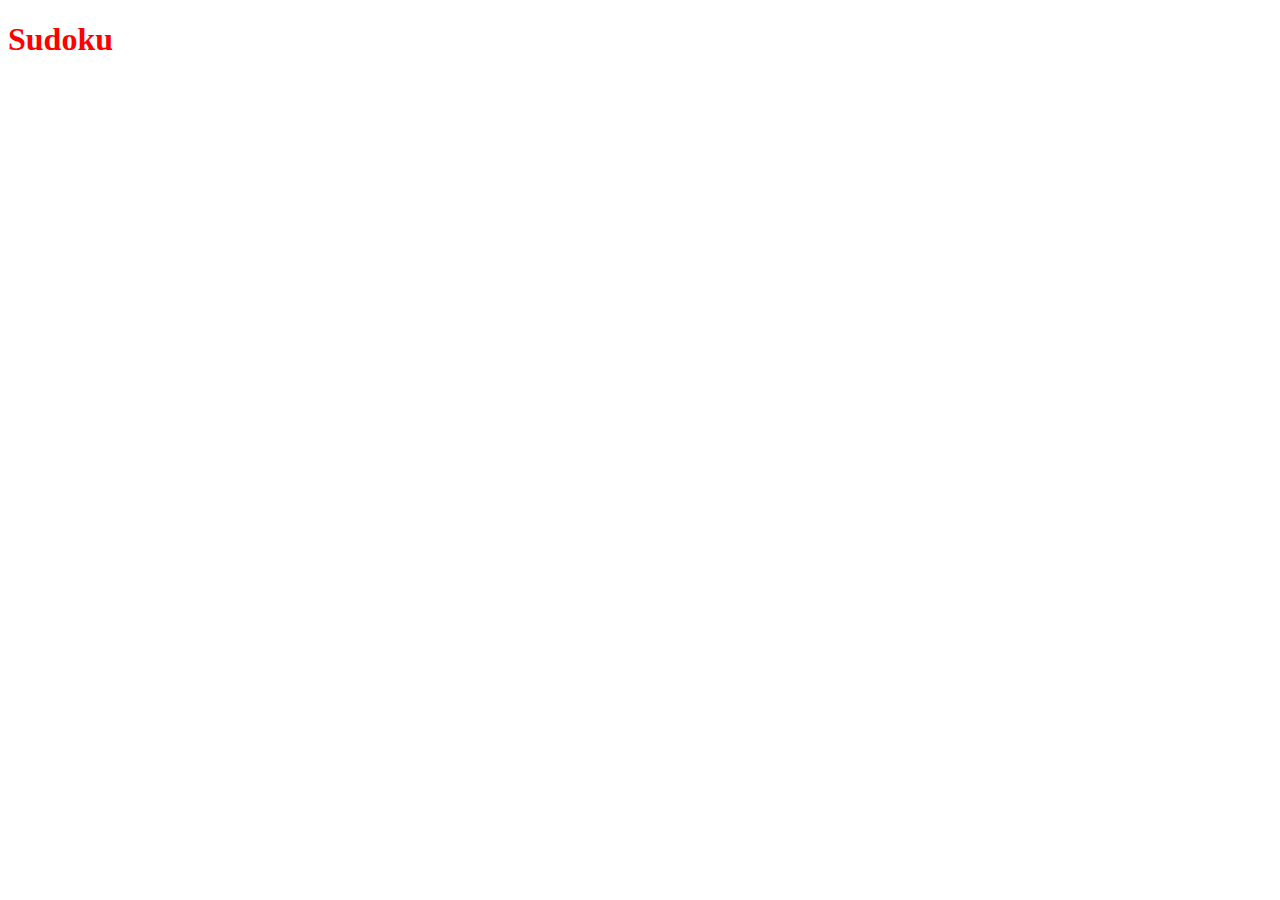
==== index.html @ baa08cb9 "create files needed" ====
<!DOCTYPE html>
<html lang="en">
  <head>
    <meta charset="UTF-8" />
    <meta name="viewport" content="width=device-width, initial-scale=1.0" />
    <script defer src="app.js"></script>
    <link rel="stylesheet" href="style.css" />
    <title>Sudoku</title>
  </head>
  <body>
    <h1>Sudoku</h1>
  </body>
</html>
---- style.css ----
h1 {
  color: red;
}
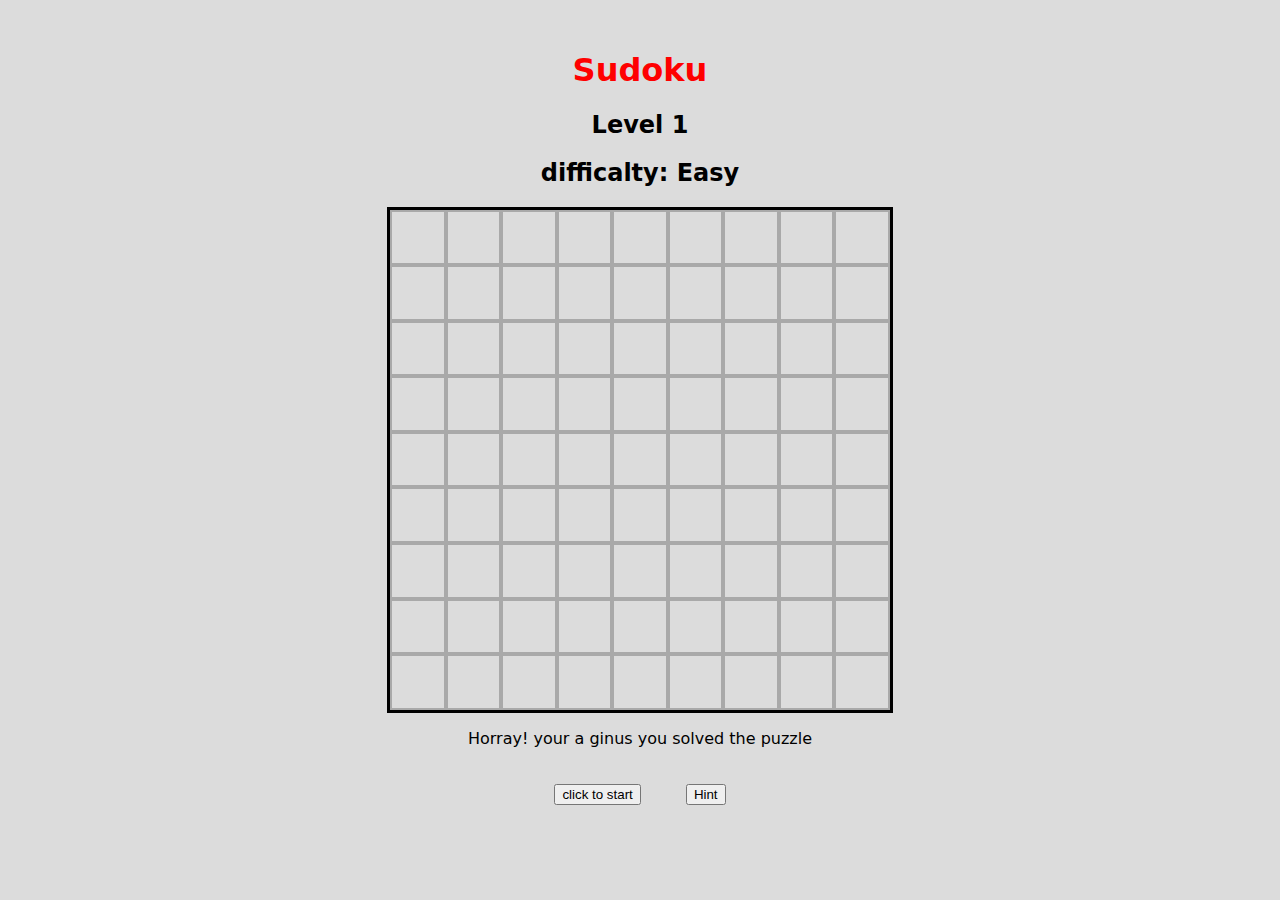
==== commit 9f54a944: "adding db and bulding basic html,css outline" ====
--- a/index.html
+++ b/index.html
@@ -9,5 +9,112 @@
   </head>
   <body>
     <h1>Sudoku</h1>
+    <h2>Level 1</h2>
+    <h2>difficalty: Easy</h2>
+
+    <board id="board">
+      <section class="subsec">
+        <div class="sqr" id="0"></div>
+        <div class="sqr" id="1"></div>
+        <div class="sqr" id="2"></div>
+        <div class="sqr" id="3"></div>
+        <div class="sqr" id="4"></div>
+        <div class="sqr" id="5"></div>
+        <div class="sqr" id="6"></div>
+        <div class="sqr" id="7"></div>
+        <div class="sqr" id="8"></div>
+      </section>
+      <section class="subsec">
+        <div class="sqr" id="9"></div>
+        <div class="sqr" id="10"></div>
+        <div class="sqr" id="11"></div>
+        <div class="sqr" id="12"></div>
+        <div class="sqr" id="13"></div>
+        <div class="sqr" id="14"></div>
+        <div class="sqr" id="15"></div>
+        <div class="sqr" id="16"></div>
+        <div class="sqr" id="17"></div>
+      </section>
+      <section class="subsec">
+        <div class="sqr" id="18"></div>
+        <div class="sqr" id="19"></div>
+        <div class="sqr" id="20"></div>
+        <div class="sqr" id="21"></div>
+        <div class="sqr" id="22"></div>
+        <div class="sqr" id="23"></div>
+        <div class="sqr" id="24"></div>
+        <div class="sqr" id="25"></div>
+        <div class="sqr" id="26"></div>
+      </section>
+      <section class="subsec">
+        <div class="sqr" id="27"></div>
+        <div class="sqr" id="28"></div>
+        <div class="sqr" id="29"></div>
+        <div class="sqr" id="30"></div>
+        <div class="sqr" id="31"></div>
+        <div class="sqr" id="32"></div>
+        <div class="sqr" id="33"></div>
+        <div class="sqr" id="34"></div>
+        <div class="sqr" id="35"></div>
+      </section>
+      <section class="subsec">
+        <div class="sqr" id="36"></div>
+        <div class="sqr" id="37"></div>
+        <div class="sqr" id="38"></div>
+        <div class="sqr" id="39"></div>
+        <div class="sqr" id="40"></div>
+        <div class="sqr" id="41"></div>
+        <div class="sqr" id="42"></div>
+        <div class="sqr" id="43"></div>
+        <div class="sqr" id="44"></div>
+      </section>
+      <section class="subsec">
+        <div class="sqr" id="45"></div>
+        <div class="sqr" id="46"></div>
+        <div class="sqr" id="47"></div>
+        <div class="sqr" id="48"></div>
+        <div class="sqr" id="49"></div>
+        <div class="sqr" id="50"></div>
+        <div class="sqr" id="51"></div>
+        <div class="sqr" id="52"></div>
+        <div class="sqr" id="53"></div>
+      </section>
+      <section class="subsec">
+        <div class="sqr" id="54"></div>
+        <div class="sqr" id="55"></div>
+        <div class="sqr" id="56"></div>
+        <div class="sqr" id="57"></div>
+        <div class="sqr" id="58"></div>
+        <div class="sqr" id="59"></div>
+        <div class="sqr" id="60"></div>
+        <div class="sqr" id="61"></div>
+        <div class="sqr" id="62"></div>
+      </section>
+      <section class="subsec">
+        <div class="sqr" id="63"></div>
+        <div class="sqr" id="64"></div>
+        <div class="sqr" id="65"></div>
+        <div class="sqr" id="66"></div>
+        <div class="sqr" id="67"></div>
+        <div class="sqr" id="68"></div>
+        <div class="sqr" id="69"></div>
+        <div class="sqr" id="70"></div>
+        <div class="sqr" id="71"></div>
+      </section>
+      <section class="subsec">
+        <div class="sqr" id="72"></div>
+        <div class="sqr" id="73"></div>
+        <div class="sqr" id="74"></div>
+        <div class="sqr" id="75"></div>
+        <div class="sqr" id="76"></div>
+        <div class="sqr" id="77"></div>
+        <div class="sqr" id="78"></div>
+        <div class="sqr" id="79"></div>
+        <div class="sqr" id="80"></div>
+      </section>
+    </board>
+    <p>Horray! your a ginus you solved the puzzle</p>
+    <button id="start">click to start</button>
+    <button id="hint">Hint</button>
   </body>
 </html>
--- a/style.css
+++ b/style.css
@@ -1,3 +1,50 @@
 h1 {
   color: red;
 }
+
+body {
+  background-color: gainsboro;
+  font-family: system-ui, sans-serif;
+  margin: auto;
+  text-align: center;
+  padding: 30px;
+  /* display: flex; */
+}
+
+
+
+
+#board {
+  display: grid;
+  grid-template-rows: repeat(9, 1fr);
+  /* grid-template-columns: repeat(9, 1fr); */
+  height: 500px;
+  width: 500px;
+  margin: auto;
+  /* align-items: left; */
+  border: 3px solid black;
+}
+
+.subsec {
+  display: grid;
+  /* grid-template-rows: repeat(3, 1fr); */
+  grid-template-columns: repeat(9, 1fr); 
+  /* border: 5px solid black;  */
+  font-size: 30px; 
+} 
+
+.sqr { 
+border: 2px solid darkgray;
+  font-size: 30px;
+  cursor: pointer;
+  display: flex;
+  align-items: center;
+  justify-content: center; */
+
+}
+
+button {
+  margin: 20px;
+}
+
+
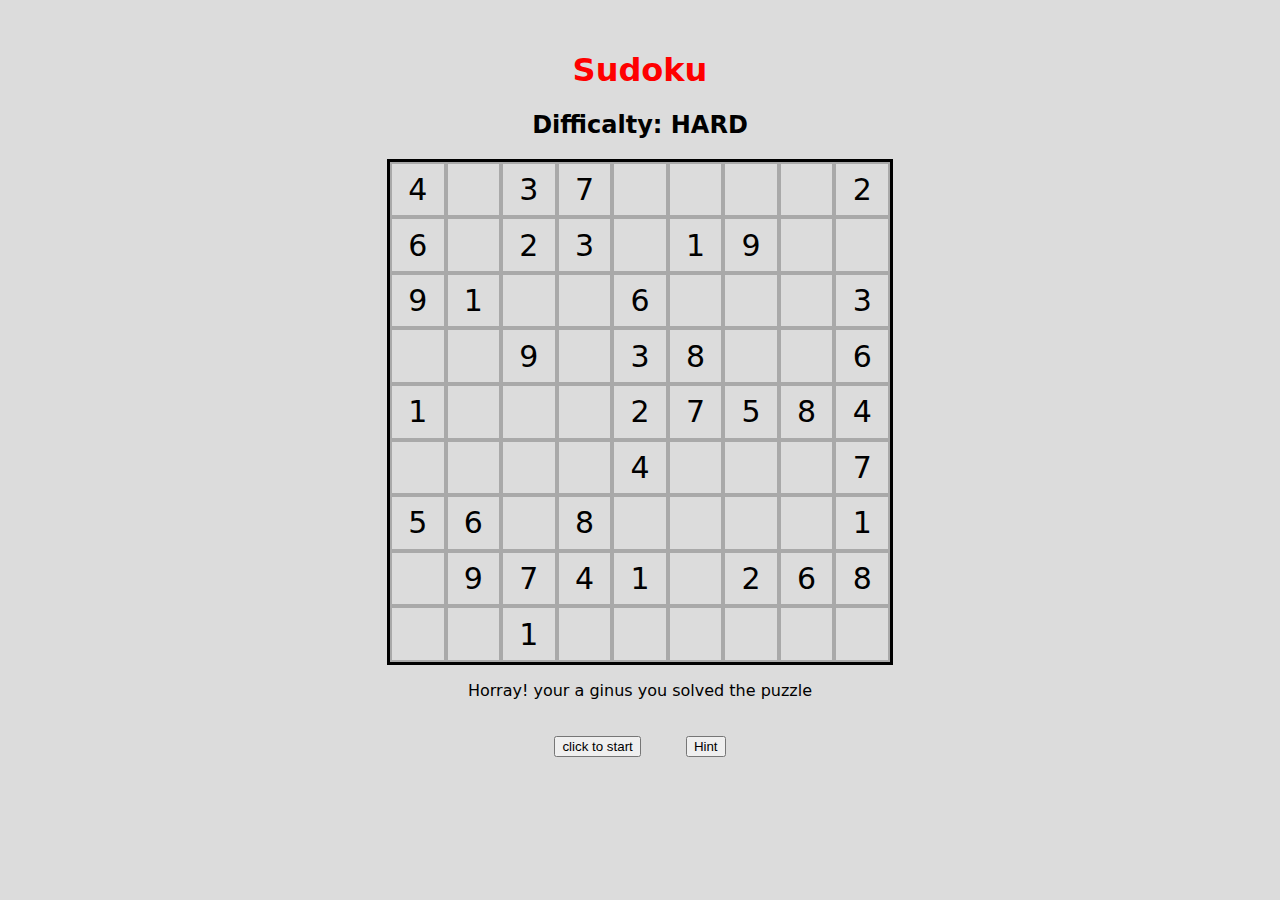
==== commit 1bfd7ab3: "render the puzzle for the usre" ====
--- a/index.html
+++ b/index.html
@@ -9,8 +9,8 @@
   </head>
   <body>
     <h1>Sudoku</h1>
-    <h2>Level 1</h2>
-    <h2>difficalty: Easy</h2>
+    <!-- <h2>Level 1</h2> -->
+    <h2 id="msg">difficalty: Easy</h2>
 
     <board id="board">
       <section class="subsec">
--- a/style.css
+++ b/style.css
@@ -10,9 +10,6 @@
   padding: 30px;
   /* display: flex; */
 }
-
-
-
 
 #board {
   display: grid;
@@ -28,23 +25,20 @@
 .subsec {
   display: grid;
   /* grid-template-rows: repeat(3, 1fr); */
-  grid-template-columns: repeat(9, 1fr); 
+  grid-template-columns: repeat(9, 1fr);
   /* border: 5px solid black;  */
-  font-size: 30px; 
-} 
+  font-size: 30px;
+}
 
-.sqr { 
-border: 2px solid darkgray;
+.sqr {
+  border: 2px solid darkgray;
   font-size: 30px;
   cursor: pointer;
   display: flex;
   align-items: center;
-  justify-content: center; */
-
+  justify-content: center;
 }
 
 button {
   margin: 20px;
 }
-
-
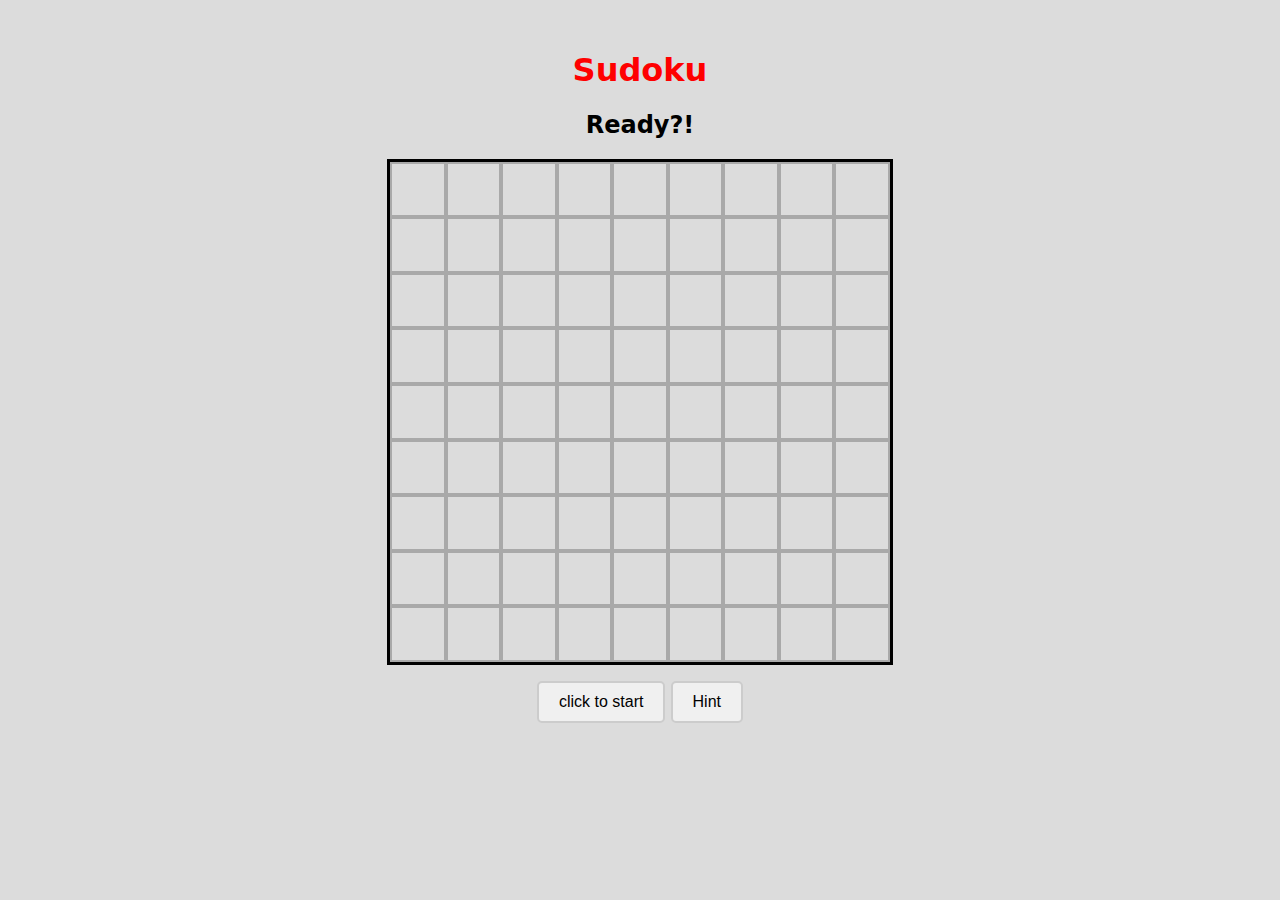
==== commit 8a6d4400: "fixed the compare answers function and added the hint function" ====
--- a/index.html
+++ b/index.html
@@ -10,7 +10,7 @@
   <body>
     <h1>Sudoku</h1>
     <!-- <h2>Level 1</h2> -->
-    <h2 id="msg">difficalty: Easy</h2>
+    <h2 id="msg">Ready?!</h2>
 
     <board id="board">
       <section class="subsec">
@@ -113,7 +113,7 @@
         <div class="sqr" id="80"></div>
       </section>
     </board>
-    <p>Horray! your a ginus you solved the puzzle</p>
+    <p id="win"></p>
     <button id="start">click to start</button>
     <button id="hint">Hint</button>
   </body>
--- a/style.css
+++ b/style.css
@@ -40,5 +40,10 @@
 }
 
 button {
-  margin: 20px;
+  padding: 10px 20px;
+  font-size: 16px;
+  cursor: pointer;
+  border: 2px solid #ccc;
+  background-color: #f0f0f0;
+  border-radius: 5px;
 }
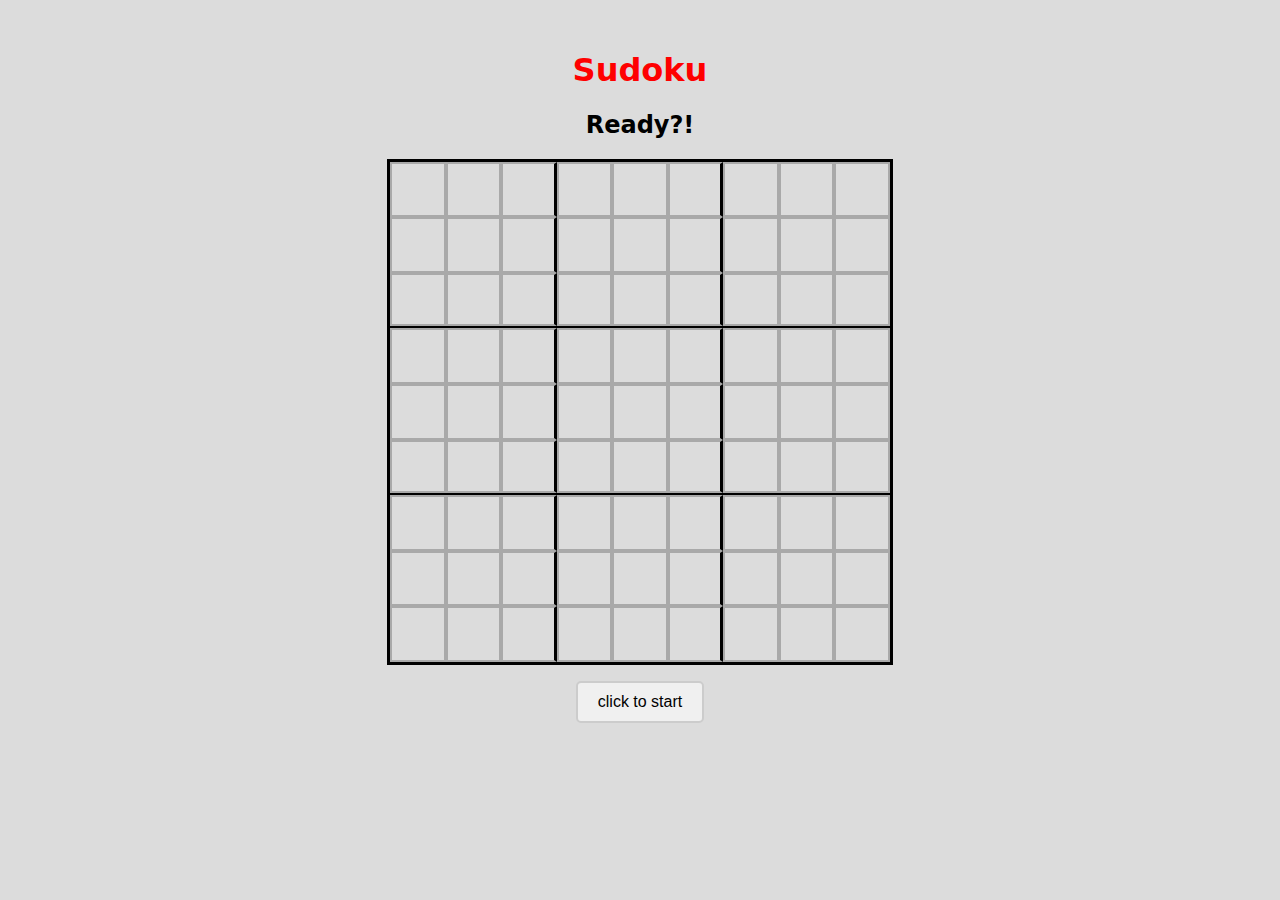
==== commit 05c06588: "finalize hint function" ====
--- a/index.html
+++ b/index.html
@@ -3,6 +3,9 @@
   <head>
     <meta charset="UTF-8" />
     <meta name="viewport" content="width=device-width, initial-scale=1.0" />
+    <style>
+      @import url('https://fonts.googleapis.com/css2?family=Dancing+Script:wght@400..700&family=Faculty+Glyphic&family=Fjalla+One&family=Playwrite+DE+Grund:wght@100..400&family=Poiret+One&family=Poller+One&family=Shadows+Into+Light&display=swap');
+    </style>
     <script defer src="app.js"></script>
     <link rel="stylesheet" href="style.css" />
     <title>Sudoku</title>
@@ -16,10 +19,10 @@
       <section class="subsec">
         <div class="sqr" id="0"></div>
         <div class="sqr" id="1"></div>
-        <div class="sqr" id="2"></div>
+        <div class="sqr line" id="2"></div>
         <div class="sqr" id="3"></div>
         <div class="sqr" id="4"></div>
-        <div class="sqr" id="5"></div>
+        <div class="sqr line" id="5"></div>
         <div class="sqr" id="6"></div>
         <div class="sqr" id="7"></div>
         <div class="sqr" id="8"></div>
@@ -27,10 +30,10 @@
       <section class="subsec">
         <div class="sqr" id="9"></div>
         <div class="sqr" id="10"></div>
-        <div class="sqr" id="11"></div>
+        <div class="sqr line" id="11"></div>
         <div class="sqr" id="12"></div>
         <div class="sqr" id="13"></div>
-        <div class="sqr" id="14"></div>
+        <div class="sqr line" id="14"></div>
         <div class="sqr" id="15"></div>
         <div class="sqr" id="16"></div>
         <div class="sqr" id="17"></div>
@@ -38,10 +41,10 @@
       <section class="subsec">
         <div class="sqr" id="18"></div>
         <div class="sqr" id="19"></div>
-        <div class="sqr" id="20"></div>
+        <div class="sqr line" id="20"></div>
         <div class="sqr" id="21"></div>
         <div class="sqr" id="22"></div>
-        <div class="sqr" id="23"></div>
+        <div class="sqr line" id="23"></div>
         <div class="sqr" id="24"></div>
         <div class="sqr" id="25"></div>
         <div class="sqr" id="26"></div>
@@ -49,10 +52,10 @@
       <section class="subsec">
         <div class="sqr" id="27"></div>
         <div class="sqr" id="28"></div>
-        <div class="sqr" id="29"></div>
+        <div class="sqr line" id="29"></div>
         <div class="sqr" id="30"></div>
         <div class="sqr" id="31"></div>
-        <div class="sqr" id="32"></div>
+        <div class="sqr line" id="32"></div>
         <div class="sqr" id="33"></div>
         <div class="sqr" id="34"></div>
         <div class="sqr" id="35"></div>
@@ -60,10 +63,10 @@
       <section class="subsec">
         <div class="sqr" id="36"></div>
         <div class="sqr" id="37"></div>
-        <div class="sqr" id="38"></div>
+        <div class="sqr line" id="38"></div>
         <div class="sqr" id="39"></div>
         <div class="sqr" id="40"></div>
-        <div class="sqr" id="41"></div>
+        <div class="sqr line" id="41"></div>
         <div class="sqr" id="42"></div>
         <div class="sqr" id="43"></div>
         <div class="sqr" id="44"></div>
@@ -71,10 +74,10 @@
       <section class="subsec">
         <div class="sqr" id="45"></div>
         <div class="sqr" id="46"></div>
-        <div class="sqr" id="47"></div>
+        <div class="sqr line" id="47"></div>
         <div class="sqr" id="48"></div>
         <div class="sqr" id="49"></div>
-        <div class="sqr" id="50"></div>
+        <div class="sqr line" id="50"></div>
         <div class="sqr" id="51"></div>
         <div class="sqr" id="52"></div>
         <div class="sqr" id="53"></div>
@@ -82,10 +85,10 @@
       <section class="subsec">
         <div class="sqr" id="54"></div>
         <div class="sqr" id="55"></div>
-        <div class="sqr" id="56"></div>
+        <div class="sqr line" id="56"></div>
         <div class="sqr" id="57"></div>
         <div class="sqr" id="58"></div>
-        <div class="sqr" id="59"></div>
+        <div class="sqr line" id="59"></div>
         <div class="sqr" id="60"></div>
         <div class="sqr" id="61"></div>
         <div class="sqr" id="62"></div>
@@ -93,10 +96,10 @@
       <section class="subsec">
         <div class="sqr" id="63"></div>
         <div class="sqr" id="64"></div>
-        <div class="sqr" id="65"></div>
+        <div class="sqr line" id="65"></div>
         <div class="sqr" id="66"></div>
         <div class="sqr" id="67"></div>
-        <div class="sqr" id="68"></div>
+        <div class="sqr line" id="68"></div>
         <div class="sqr" id="69"></div>
         <div class="sqr" id="70"></div>
         <div class="sqr" id="71"></div>
@@ -104,10 +107,10 @@
       <section class="subsec">
         <div class="sqr" id="72"></div>
         <div class="sqr" id="73"></div>
-        <div class="sqr" id="74"></div>
+        <div class="sqr line" id="74"></div>
         <div class="sqr" id="75"></div>
         <div class="sqr" id="76"></div>
-        <div class="sqr" id="77"></div>
+        <div class="sqr line" id="77"></div>
         <div class="sqr" id="78"></div>
         <div class="sqr" id="79"></div>
         <div class="sqr" id="80"></div>
@@ -116,5 +119,6 @@
     <p id="win"></p>
     <button id="start">click to start</button>
     <button id="hint">Hint</button>
+    <button id="note-btn">note</button>
   </body>
 </html>
--- a/style.css
+++ b/style.css
@@ -37,6 +37,17 @@
   display: flex;
   align-items: center;
   justify-content: center;
+  font-family: 'Faculty Glyphic', sans-serif;
+
+  /* transition: background-color 0.5s, color 0.5s; */
+}
+
+.subsec:nth-child(3),
+.subsec:nth-child(6) {
+  border-bottom: 2px solid black;
+}
+.line {
+  border-right: 3px solid black;
 }
 
 button {
@@ -47,3 +58,17 @@
   background-color: #f0f0f0;
   border-radius: 5px;
 }
+
+#hint {
+  transition: background-color 0.5s, color 0.5s;
+  display: none;
+  /* visibility: hidden; */
+}
+
+#note-btn {
+  display: none;
+}
+
+.noteDiv {
+  border: 2px solid black;
+}
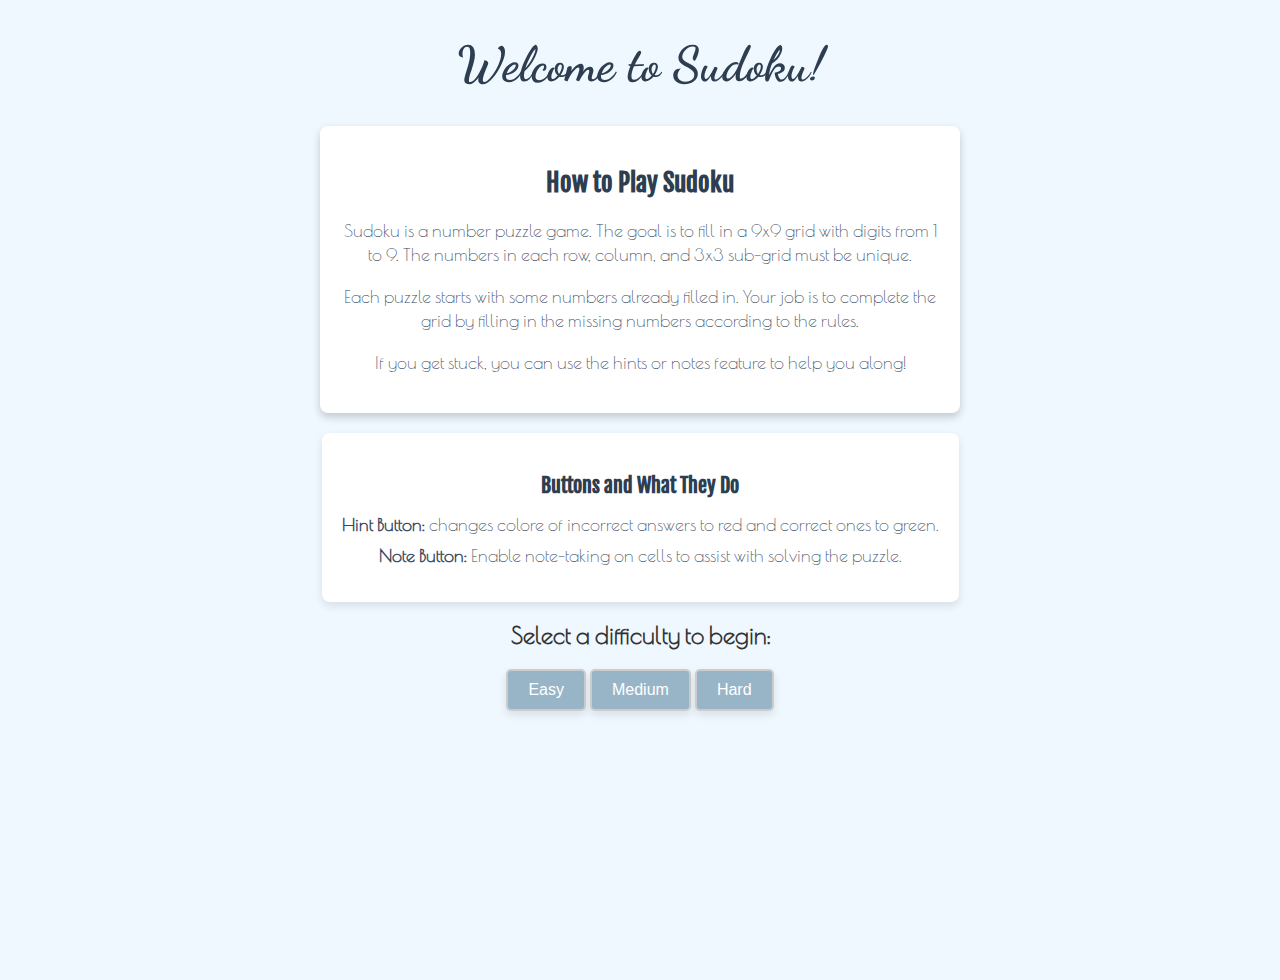
==== commit cb1b7dbd: "final" ====
--- a/index.html
+++ b/index.html
@@ -10,115 +10,46 @@
     <link rel="stylesheet" href="style.css" />
     <title>Sudoku</title>
   </head>
-  <body>
-    <h1>Sudoku</h1>
-    <!-- <h2>Level 1</h2> -->
-    <h2 id="msg">Ready?!</h2>
+  <body id="first-page">
+    <h1>Welcome to Sudoku!</h1>
+    <div class="instructions">
+      <h2>How to Play Sudoku</h2>
+      <p>
+        Sudoku is a number puzzle game. The goal is to fill in a 9x9 grid with
+        digits from 1 to 9. The numbers in each row, column, and 3x3 sub-grid
+        must be unique.
+      </p>
+      <p>
+        Each puzzle starts with some numbers already filled in. Your job is to
+        complete the grid by filling in the missing numbers according to the
+        rules.
+      </p>
+      <p>
+        If you get stuck, you can use the hints or notes feature to help you
+        along!
+      </p>
+    </div>
+    <div class="button-info">
+      <h3>Buttons and What They Do</h3>
+      <ul>
+        <li>
+          <strong>Hint Button:</strong> changes colore of incorrect answers to
+          red and correct ones to green.
+        </li>
+        <li>
+          <strong>Note Button:</strong> Enable note-taking on cells to assist
+          with solving the puzzle.
+        </li>
+      </ul>
+    </div>
 
-    <board id="board">
-      <section class="subsec">
-        <div class="sqr" id="0"></div>
-        <div class="sqr" id="1"></div>
-        <div class="sqr line" id="2"></div>
-        <div class="sqr" id="3"></div>
-        <div class="sqr" id="4"></div>
-        <div class="sqr line" id="5"></div>
-        <div class="sqr" id="6"></div>
-        <div class="sqr" id="7"></div>
-        <div class="sqr" id="8"></div>
-      </section>
-      <section class="subsec">
-        <div class="sqr" id="9"></div>
-        <div class="sqr" id="10"></div>
-        <div class="sqr line" id="11"></div>
-        <div class="sqr" id="12"></div>
-        <div class="sqr" id="13"></div>
-        <div class="sqr line" id="14"></div>
-        <div class="sqr" id="15"></div>
-        <div class="sqr" id="16"></div>
-        <div class="sqr" id="17"></div>
-      </section>
-      <section class="subsec">
-        <div class="sqr" id="18"></div>
-        <div class="sqr" id="19"></div>
-        <div class="sqr line" id="20"></div>
-        <div class="sqr" id="21"></div>
-        <div class="sqr" id="22"></div>
-        <div class="sqr line" id="23"></div>
-        <div class="sqr" id="24"></div>
-        <div class="sqr" id="25"></div>
-        <div class="sqr" id="26"></div>
-      </section>
-      <section class="subsec">
-        <div class="sqr" id="27"></div>
-        <div class="sqr" id="28"></div>
-        <div class="sqr line" id="29"></div>
-        <div class="sqr" id="30"></div>
-        <div class="sqr" id="31"></div>
-        <div class="sqr line" id="32"></div>
-        <div class="sqr" id="33"></div>
-        <div class="sqr" id="34"></div>
-        <div class="sqr" id="35"></div>
-      </section>
-      <section class="subsec">
-        <div class="sqr" id="36"></div>
-        <div class="sqr" id="37"></div>
-        <div class="sqr line" id="38"></div>
-        <div class="sqr" id="39"></div>
-        <div class="sqr" id="40"></div>
-        <div class="sqr line" id="41"></div>
-        <div class="sqr" id="42"></div>
-        <div class="sqr" id="43"></div>
-        <div class="sqr" id="44"></div>
-      </section>
-      <section class="subsec">
-        <div class="sqr" id="45"></div>
-        <div class="sqr" id="46"></div>
-        <div class="sqr line" id="47"></div>
-        <div class="sqr" id="48"></div>
-        <div class="sqr" id="49"></div>
-        <div class="sqr line" id="50"></div>
-        <div class="sqr" id="51"></div>
-        <div class="sqr" id="52"></div>
-        <div class="sqr" id="53"></div>
-      </section>
-      <section class="subsec">
-        <div class="sqr" id="54"></div>
-        <div class="sqr" id="55"></div>
-        <div class="sqr line" id="56"></div>
-        <div class="sqr" id="57"></div>
-        <div class="sqr" id="58"></div>
-        <div class="sqr line" id="59"></div>
-        <div class="sqr" id="60"></div>
-        <div class="sqr" id="61"></div>
-        <div class="sqr" id="62"></div>
-      </section>
-      <section class="subsec">
-        <div class="sqr" id="63"></div>
-        <div class="sqr" id="64"></div>
-        <div class="sqr line" id="65"></div>
-        <div class="sqr" id="66"></div>
-        <div class="sqr" id="67"></div>
-        <div class="sqr line" id="68"></div>
-        <div class="sqr" id="69"></div>
-        <div class="sqr" id="70"></div>
-        <div class="sqr" id="71"></div>
-      </section>
-      <section class="subsec">
-        <div class="sqr" id="72"></div>
-        <div class="sqr" id="73"></div>
-        <div class="sqr line" id="74"></div>
-        <div class="sqr" id="75"></div>
-        <div class="sqr" id="76"></div>
-        <div class="sqr line" id="77"></div>
-        <div class="sqr" id="78"></div>
-        <div class="sqr" id="79"></div>
-        <div class="sqr" id="80"></div>
-      </section>
-    </board>
-    <p id="win"></p>
-    <button id="start">click to start</button>
-    <button id="hint">Hint</button>
-    <button id="note-btn">note</button>
+    <h2>Select a difficulty to begin:</h2>
+    <div id="option">
+      <button class="dif" id="easy">Easy</button>
+      <button class="dif" id="medium">Medium</button>
+      <button class="dif" id="hard">Hard</button>
+    </div>
+
+    <a id="next-link" href="game-page.html">click to start</a>
   </body>
 </html>
--- a/style.css
+++ b/style.css
@@ -1,53 +1,103 @@
+body {
+  font-family: 'Poiret One', sans-serif;
+  background-color: #f0f8ff;
+  color: #333;
+  margin: 0 0 50px 0;
+  padding: 0;
+  height: 100vh;
+  width: 100vw;
+  text-align: center;
+}
+
+#first-page {
+  display: flex;
+  justify-content: flex-start;
+  align-items: center;
+  flex-direction: column;
+  margin: 0 0 80px 0;
+}
+
 h1 {
-  color: red;
-}
-
-body {
-  background-color: gainsboro;
-  font-family: system-ui, sans-serif;
-  margin: auto;
-  text-align: center;
-  padding: 30px;
-  /* display: flex; */
+  font-family: 'Dancing Script', cursive;
+  margin: 35px 0 24px 0;
+  font-size: 49px;
+  color: #2c3e50;
 }
 
 #board {
   display: grid;
   grid-template-rows: repeat(9, 1fr);
-  /* grid-template-columns: repeat(9, 1fr); */
-  height: 500px;
-  width: 500px;
+  height: 450px;
+  width: 450px;
   margin: auto;
-  /* align-items: left; */
-  border: 3px solid black;
+  border: 3px solid #ddd;
+  box-shadow: 0 4px 8px rgba(0, 0, 0, 0.1);
 }
 
 .subsec {
   display: grid;
-  /* grid-template-rows: repeat(3, 1fr); */
   grid-template-columns: repeat(9, 1fr);
-  /* border: 5px solid black;  */
   font-size: 30px;
 }
 
 .sqr {
-  border: 2px solid darkgray;
+  border: 2px solid #ddd;
   font-size: 30px;
   cursor: pointer;
   display: flex;
   align-items: center;
   justify-content: center;
   font-family: 'Faculty Glyphic', sans-serif;
-
-  /* transition: background-color 0.5s, color 0.5s; */
+  position: relative;
+  transition: background-color 0.3s, border-color 0.3s;
+}
+
+.sqr:hover {
+  background-color: #f0f0f0;
+}
+.note {
+  position: absolute;
+  top: 0px;
+  left: 0px;
+  width: 14px;
+  height: 14px;
+  background-color: #48c9b0;
+  border-radius: 5px;
+  display: flex;
+  align-items: center;
+  justify-content: center;
+  font-size: 12px;
+  color: white;
+  border: 2px solid #16a085;
+  display: none;
+  box-shadow: 1px 2px 4px rgba(0, 0, 0, 0.3);
+  pointer-events: none;
+  animation: fadeIn 0.9s ease-out;
+}
+
+.text {
+  position: absolute;
+  font-size: 25px;
+  width: 20px;
+  height: 20px;
+  background-color: transparent;
+  text-align: center;
+  border: none;
+  border-radius: 50px;
+  outline: none;
+  box-shadow: none;
+  transition: transform 1s ease-out;
+}
+.text.animated {
+  transform: scale(3);
 }
 
 .subsec:nth-child(3),
 .subsec:nth-child(6) {
-  border-bottom: 2px solid black;
+  border-bottom: 2px solid #444444;
 }
 .line {
-  border-right: 3px solid black;
+  border-right: 3px solid #444444;
 }
 
 button {
@@ -57,18 +107,222 @@
   border: 2px solid #ccc;
   background-color: #f0f0f0;
   border-radius: 5px;
-}
-
-#hint {
   transition: background-color 0.5s, color 0.5s;
-  display: none;
-  /* visibility: hidden; */
-}
-
-#note-btn {
-  display: none;
-}
-
-.noteDiv {
-  border: 2px solid black;
-}
+}
+
+#hint-btn,
+#note-btn,
+#reset-btn {
+  display: none;
+}
+
+#hint-btn:hover,
+#note-btn:hover,
+#start-btn:hover,
+#reset-btn:hover {
+  transform: scale(1.05);
+  box-shadow: 0 4px 8px rgba(0, 0, 0, 0.1);
+  background-color: #ddd;
+  background-color: #3498db;
+  color: white;
+  transition: background-color 0.3s, color 0.3s, transform 0.2s, box-shadow 0.3s;
+}
+
+.dif {
+  background-color: #ddd;
+  box-shadow: 0 4px 8px rgba(0, 0, 0, 0.1);
+  background-color: #ddd;
+  background-color: #98b5c8;
+  color: white;
+  transition: background-color 0.3s, color 0.3s, transform 0.2s, box-shadow 0.3s;
+}
+
+#next-link {
+  text-decoration: none;
+  font-size: 18px;
+  font-weight: bold;
+  padding: 10px 20px;
+  border-radius: 5px;
+  background-color: #3498db;
+  color: white;
+  transition: background-color 0.3s;
+  margin-top: 20px;
+  display: none;
+}
+
+#next-link:hover {
+  background-color: #2980b9;
+}
+
+.instructions {
+  background-color: #fff;
+  padding: 20px;
+  max-width: 600px;
+  border-radius: 8px;
+  box-shadow: 0 4px 8px rgba(0, 0, 0, 0.2);
+  margin: 8px 0 20px 0;
+}
+
+.instructions h2 {
+  font-family: 'Fjalla One', sans-serif;
+  font-size: 25px;
+  color: #2c3e50;
+}
+
+.instructions p {
+  font-size: 18px;
+  line-height: 24px;
+  color: #34495e;
+}
+
+.button-info {
+  background-color: #fff;
+  padding: 20px;
+  max-width: 600px;
+  border-radius: 8px;
+  box-shadow: 0 4px 8px rgba(0, 0, 0, 0.1);
+}
+
+.button-info h3 {
+  font-family: 'Fjalla One', sans-serif;
+  font-size: 20px;
+  color: #2c3e50;
+  margin-bottom: 10px;
+}
+
+.button-info ul {
+  list-style-type: none;
+  padding: 0;
+}
+
+.button-info li {
+  font-size: 18px;
+  color: #34495e;
+  margin: 10px 0;
+}
+
+.selected {
+  background-color: #c08b8b;
+  color: white;
+}
+
+.highlighted {
+  background-color: #ffeb3b;
+}
+
+.highlighted {
+  animation: glow 0.7s ease-out;
+}
+
+@keyframes glow {
+  0% {
+    box-shadow: 0 0 5px rgba(186, 93, 12, 0.5);
+  }
+  50% {
+    box-shadow: 0 0 15px rgba(186, 93, 12, 0.5);
+  }
+  100% {
+    box-shadow: 0 0 5px rgba(186, 93, 12, 0.5);
+  }
+}
+
+.correct {
+  background-color: rgba(36, 204, 114, 0.4);
+  animation: fadeIn 0.5s ease-out;
+}
+
+.incorrect {
+  background-color: rgba(232, 75, 60, 0.4);
+  animation: shake 0.5s ease-out;
+}
+
+@keyframes fadeIn {
+  0% {
+    opacity: 0;
+  }
+  100% {
+    opacity: 1;
+  }
+}
+
+@keyframes shake {
+  0% {
+    transform: translateX(0);
+  }
+  25% {
+    transform: translateX(-5px);
+  }
+  50% {
+    transform: translateX(5px);
+  }
+  75% {
+    transform: translateX(-5px);
+  }
+  100% {
+    transform: translateX(0);
+  }
+}
+#out {
+  position: absolute;
+  display: flex;
+  top: 0;
+  left: 0;
+  width: 100vw;
+  height: 61vh;
+  align-items: last baseline;
+  justify-content: center;
+  display: none;
+}
+#win-div {
+  width: 580px;
+  height: 120px;
+  font-size: 30px;
+  border-radius: 10px;
+  border: 3px solid #ccc;
+  background-color: #ddd;
+  align-items: center;
+  justify-content: center;
+  display: none;
+  background: linear-gradient(145deg, #f0f0f0, #ddd);
+  opacity: 0;
+  box-shadow: 0 4px 12px rgba(0, 0, 0, 0.1);
+  animation: fadeIn 0.5s ease-out;
+}
+
+#win-div.visible {
+  display: flex;
+  opacity: 0.9;
+}
+
+#out.visible {
+  display: flex;
+}
+
+.fade-out {
+  opacity: 0.3;
+  transition: opacity 1s ease-in-out;
+}
+
+img {
+  width: 100px;
+  position: absolute;
+  top: 100px;
+}
+
+#left {
+  left: 150px;
+  visibility: hidden;
+}
+
+#right {
+  right: 150px;
+  visibility: hidden;
+}
+
+.puzzle-num {
+  color: #444444;
+}
+
+.play-num {
+  color: black;
+}
